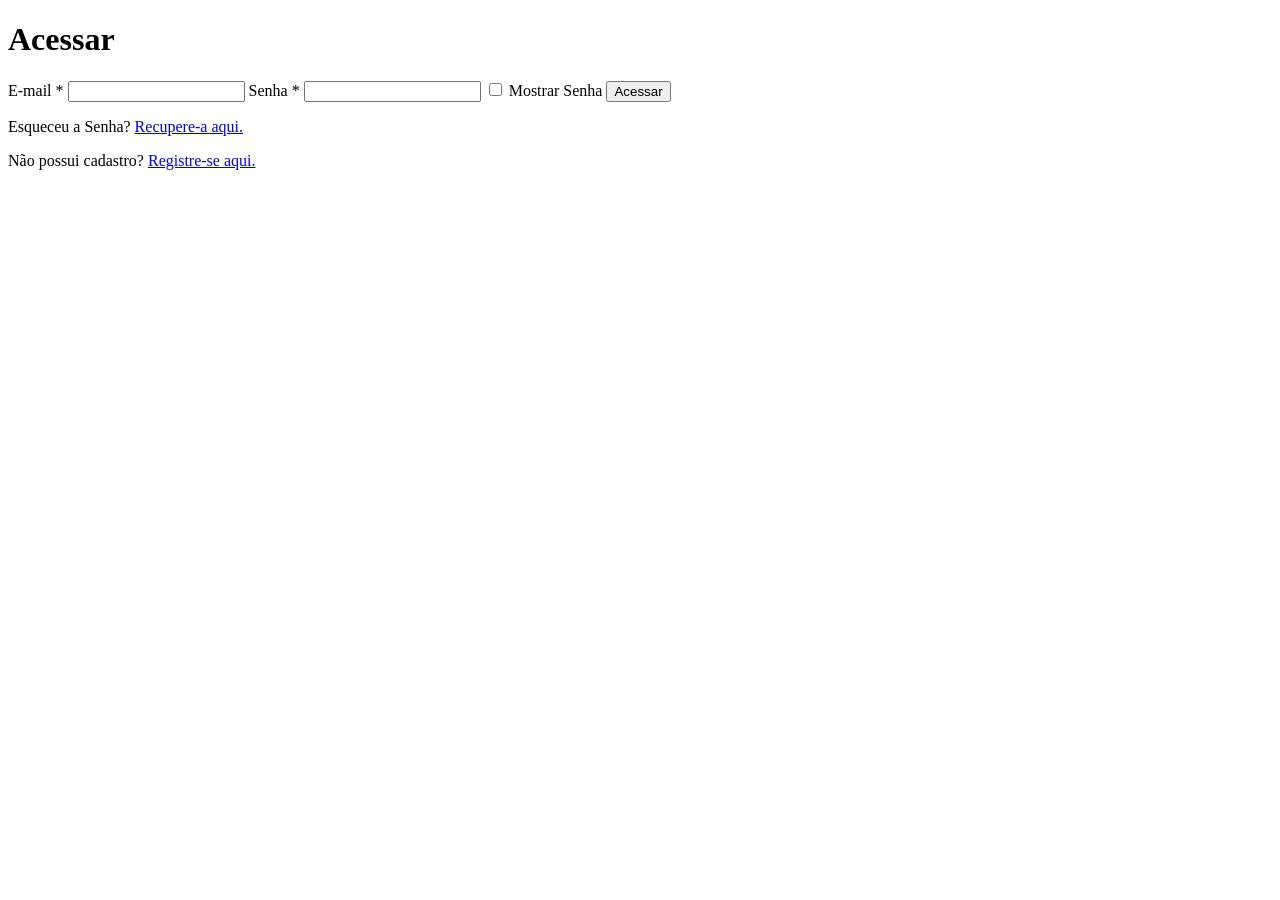
==== client/src/pages/login.html @ 637026e5 "feat: o login e register html, é uma forma de eu ter uma noção do projeto" ====
<!DOCTYPE html>

<html lang="pt-br">
    <head>
        <meta charset="UTF-8">
        <meta 
            name="viewport" 
            content="width=device-width, initial-scale=1.0"/>
        <title>Acessar</title>
    </head>
    <body>
        <main>
            <form>
                <h1>Acessar</h1>
                <label>E-mail *</label>
                <input type="email"/>
                <label>Senha *</label>
                <input type="password"/>
                <input type="checkbox"/>
                <label>Mostrar Senha</label>
                <button>Acessar</button>
                <p>Esqueceu a Senha? <a href="#">Recupere-a aqui.</a></p>
                <p>Não possui cadastro? <a href="#">Registre-se aqui.</a></p>
            </form>
        </main>
        <script src="../scripts/login.js"></script>
    </body>
</html>
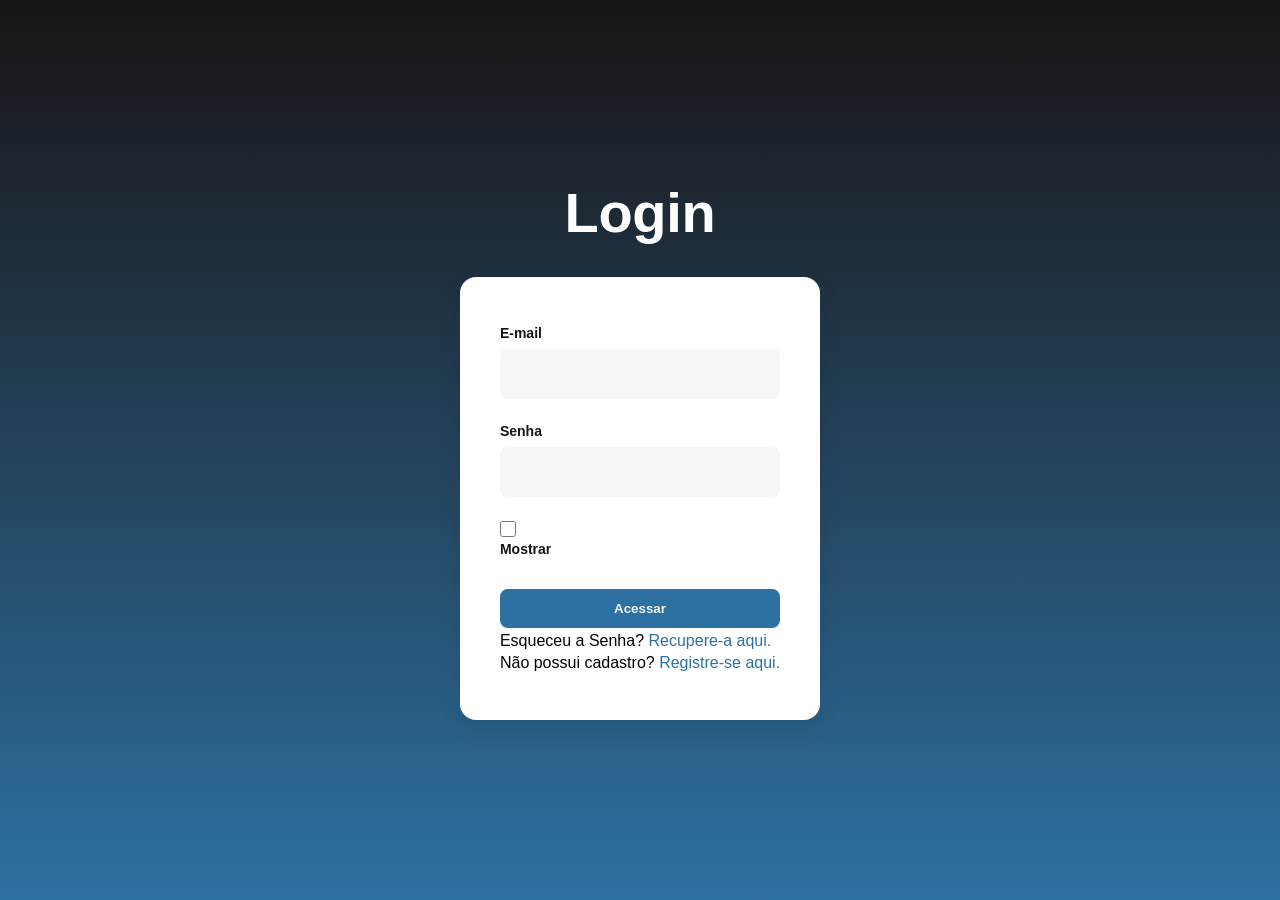
==== commit 91a1451c: "feat: algumas alteraçoes e adiçao de desing" ====
--- a/client/src/pages/login.html
+++ b/client/src/pages/login.html
@@ -6,22 +6,33 @@
         <meta 
             name="viewport" 
             content="width=device-width, initial-scale=1.0"/>
+            <link rel="stylesheet" href="../pages/login.css"/>
         <title>Acessar</title>
     </head>
     <body>
         <main>
-            <form>
-                <h1>Acessar</h1>
-                <label>E-mail *</label>
-                <input type="email"/>
-                <label>Senha *</label>
-                <input type="password"/>
-                <input type="checkbox"/>
-                <label>Mostrar Senha</label>
-                <button>Acessar</button>
-                <p>Esqueceu a Senha? <a href="#">Recupere-a aqui.</a></p>
-                <p>Não possui cadastro? <a href="#">Registre-se aqui.</a></p>
-            </form>
+            <div class="login-header">
+                <h1>Login</h1>
+            </div>
+            <div class="card">
+                <form>
+                        <div class="form-group">
+                            <label>E-mail </label>
+                            <input type="email"/>
+                        </div>
+                    <div class="form-group">
+                        <label>Senha </label>
+                        <input type="password"/>
+                    </div>
+                    <div class="form-group">
+                        <input type="checkbox"/>
+                        <label for="labelPassword">Mostrar</label>
+                    </div>
+                    <button>Acessar</button>
+                    <p>Esqueceu a Senha? <a href="./recovery.html">Recupere-a aqui.</a></p>
+                    <p>Não possui cadastro? <a href="./register.html">Registre-se aqui.</a></p>
+                </form>
+            </div>
         </main>
         <script src="../scripts/login.js"></script>
     </body>
--- a/client/src/pages/login.css
+++ b/client/src/pages/login.css
@@ -0,0 +1,111 @@
+* {
+    margin: 0;
+    padding: 0;
+    box-sizing: border-box;
+    font-family: Arial, sans-serif;
+}
+
+html, body {
+    display: flex;
+    justify-content: center;
+    align-items: center;
+    flex-direction: column;
+    min-height: 100vh;
+    background: linear-gradient(var(--quaternary-color), var(--tertiary-color));
+}
+
+:root {
+    --primary-color: #f6f5f7;
+    --secondary-color: #ffffff;
+    --tertiary-color: #2d71a2;
+    --quaternary-color: #191414;
+}
+
+h1 {
+    font-weight: 700;
+    font-size: 3.5rem;
+    margin-bottom: 8px;
+    letter-spacing: -0.02rem;
+    color: var(--secondary-color);
+}
+
+.login-header {
+    text-align: center;
+    margin-bottom: 32px;
+}
+
+
+
+.card {
+    background-color: var(--secondary-color);
+    border-radius: 16px;
+    padding: 48px 40px;
+    position: relative;
+    overflow: hidden;
+    box-shadow: 0 8px 24px rgba(0,0,0,.08);
+}
+
+form {
+    display: flex;
+    flex-direction: column;
+    gap: 4px;
+}
+
+.form-group {
+    margin-bottom: 20px;
+    position: relative;
+}
+
+.form-group label {
+    display: block;
+    margin-bottom: 8px;
+    font-size: 14px;
+    font-weight: 600;
+    color: var(--quaternary-color);
+}
+
+.form-group input {
+    width: 100%;
+    background: var(--primary-color);
+    border: 2px solid transparent;
+    border-radius: 8px;
+    padding: 14px 16px;
+    color: var(--quaternary-color);
+    font-size: 16px;
+    font-weight: 400;
+    outline: none;
+    transition: all 0.2s ease;
+    font-family: inherit;
+}
+
+.form-group input:focus {
+    border-color: var(--tertiary-color);
+    background-color: var(--secondary-color);
+}
+
+
+button {
+    background-color: var(--tertiary-color);
+    border-radius: 8px;
+    border: none;
+    color:var(--primary-color);
+    font-weight: 600;
+    padding: 12px 16px;
+    cursor: pointer;
+}
+
+button:hover {
+    background-color: #1a4869;
+    box-shadow: .1563rem .1563rem 1.25rem 0 #00000070;
+}
+
+input[type='checkbox'] {
+    position: relative;
+    width: 16px;
+    height: 16px;
+}
+
+a {
+    text-decoration: none;
+    color: var(--tertiary-color);
+}
